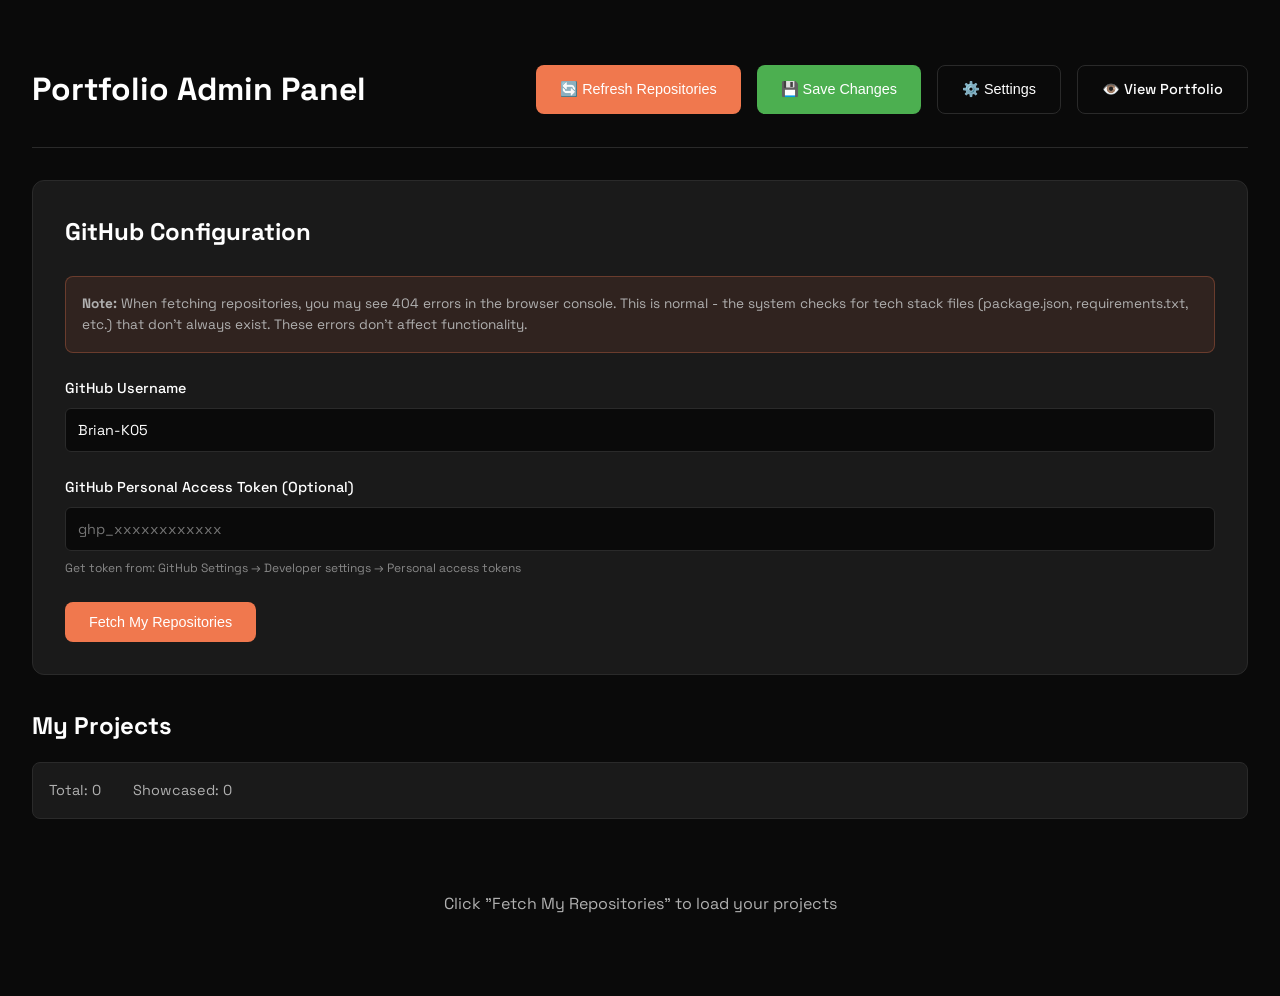
==== admin.html @ 61820c59 "Initial commit - Portfolio website with admin panel and resume" ====
<!DOCTYPE html>
<html lang="en">
<head>
    <meta charset="UTF-8">
    <meta name="viewport" content="width=device-width, initial-scale=1.0">
    <title>Portfolio Admin Panel</title>
    <link rel="stylesheet" href="admin.css">
    <link rel="preconnect" href="https://fonts.googleapis.com">
    <link rel="preconnect" href="https://fonts.gstatic.com" crossorigin>
    <link href="https://fonts.googleapis.com/css2?family=Space+Grotesk:wght@300;400;500;600;700&display=swap" rel="stylesheet">
</head>
<body>
    <div class="admin-container">
        <!-- Header -->
        <header class="admin-header">
            <h1>Portfolio Admin Panel</h1>
            <div class="header-actions">
                <button class="btn-refresh" id="refreshRepos">🔄 Refresh Repositories</button>
                <button class="btn-save" id="saveProjects">💾 Save Changes</button>
                <button class="btn-settings" id="openSettings" style="background: transparent; color: var(--text-white); border: 1px solid var(--border-gray); padding: 0.75rem 1.5rem; border-radius: 8px; font-size: 0.9rem; font-weight: 500; cursor: pointer; transition: all 0.3s ease;">⚙️ Settings</button>
                <a href="index.html" target="_blank" class="btn-view-portfolio">👁️ View Portfolio</a>
            </div>
        </header>

        <!-- GitHub Config Section (Hidden after successful fetch) -->
        <section class="config-section" id="configSection">
            <h2>GitHub Configuration</h2>
            <div class="info-note" style="background: rgba(240, 120, 78, 0.1); border: 1px solid rgba(240, 120, 78, 0.3); border-radius: 8px; padding: 1rem; margin-bottom: 1.5rem; color: var(--text-gray); font-size: 0.85rem;">
                <strong>Note:</strong> When fetching repositories, you may see 404 errors in the browser console. This is normal - the system checks for tech stack files (package.json, requirements.txt, etc.) that don't always exist. These errors don't affect functionality.
            </div>
            <div class="config-form">
                <div class="form-group">
                    <label for="githubUsername">GitHub Username</label>
                    <input type="text" id="githubUsername" placeholder="Brian-K05" value="Brian-K05">
                </div>
                <div class="form-group">
                    <label for="githubToken">GitHub Personal Access Token (Optional)</label>
                    <input type="password" id="githubToken" placeholder="ghp_xxxxxxxxxxxx">
                    <small>Get token from: GitHub Settings → Developer settings → Personal access tokens</small>
                </div>
                <button class="btn-primary" id="fetchRepos">Fetch My Repositories</button>
            </div>
        </section>

        <!-- Projects List Section -->
        <section class="projects-section">
            <h2>My Projects</h2>
            <div class="projects-stats">
                <span id="totalRepos">Total: 0</span>
                <span id="showcasedCount">Showcased: 0</span>
            </div>
            <div class="projects-list" id="projectsList">
                <div class="loading-state" id="loadingState">
                    <p>Click "Fetch My Repositories" to load your projects</p>
                </div>
            </div>
        </section>
    </div>

    <!-- Settings Modal -->
    <div class="modal" id="settingsModal">
        <div class="modal-overlay"></div>
        <div class="modal-content">
            <button class="modal-close" id="closeSettingsModal">&times;</button>
            <h2>Settings</h2>
            <div class="settings-form">
                <div class="form-group">
                    <label for="settingsGithubUsername">GitHub Username</label>
                    <input type="text" id="settingsGithubUsername" placeholder="Brian-K05">
                </div>
                <div class="form-group">
                    <label for="settingsGithubToken">GitHub Personal Access Token (Optional)</label>
                    <input type="password" id="settingsGithubToken" placeholder="ghp_xxxxxxxxxxxx">
                    <small>Get token from: GitHub Settings → Developer settings → Personal access tokens</small>
                </div>
                <div class="form-actions">
                    <button type="button" class="btn-secondary" id="cancelSettings">Cancel</button>
                    <button type="button" class="btn-primary" id="saveSettings">Save Settings</button>
                </div>
            </div>
        </div>
    </div>

    <!-- Project Edit Modal -->
    <div class="modal" id="editModal">
        <div class="modal-overlay"></div>
        <div class="modal-content">
            <button class="modal-close" id="closeModal">&times;</button>
            <h2>Edit Project</h2>
            <form id="editProjectForm">
                <div class="form-group">
                    <label for="editName">Project Name</label>
                    <input type="text" id="editName" required>
                </div>
                <div class="form-group">
                    <label for="editDescription">Description</label>
                    <textarea id="editDescription" rows="5" required></textarea>
                </div>
                <div class="form-group">
                    <label for="editCategory">Category</label>
                    <input type="text" id="editCategory" placeholder="e.g., Web Application, Mobile App">
                </div>
                <div class="form-group">
                    <label for="editDeployUrl">Live Demo URL</label>
                    <input type="url" id="editDeployUrl" placeholder="https://example.com">
                </div>
                <div class="form-group">
                    <label for="editImageUrl">Project Image</label>
                    <div style="display: flex; flex-direction: column; gap: 1rem;">
                        <div>
                            <label style="font-size: 0.85rem; color: var(--text-gray); margin-bottom: 0.5rem; display: block;">Option 1: Upload Image File</label>
                            <input type="file" id="editImageFile" accept="image/*" style="width: 100%; padding: 0.5rem; background: var(--bg-dark); border: 1px solid var(--border-gray); border-radius: 6px; color: var(--text-white);">
                            <small style="display: block; margin-top: 0.5rem;">Supported: PNG, JPG, WebP (Recommended: 1200x675px)</small>
                        </div>
                        <div style="text-align: center; color: var(--text-gray); font-size: 0.9rem;">OR</div>
                        <div>
                            <label style="font-size: 0.85rem; color: var(--text-gray); margin-bottom: 0.5rem; display: block;">Option 2: Image URL</label>
                            <input type="url" id="editImageUrl" placeholder="https://example.com/image.png">
                        </div>
                    </div>
                    <div id="imagePreview" style="margin-top: 1rem; display: none;">
                        <label style="font-size: 0.85rem; color: var(--text-gray); margin-bottom: 0.5rem; display: block;">Preview:</label>
                        <img id="imagePreviewImg" src="" alt="Preview" style="max-width: 100%; max-height: 200px; border-radius: 8px; border: 1px solid var(--border-gray); object-fit: contain;">
                    </div>
                </div>
                <div class="form-group">
                    <label>Tech Stack (Auto-detected)</label>
                    <div class="tech-stack-display" id="editTechStack"></div>
                </div>
                <div class="form-actions">
                    <button type="button" class="btn-secondary" id="cancelEdit">Cancel</button>
                    <button type="submit" class="btn-primary">Save Project</button>
                </div>
            </form>
        </div>
    </div>

    <script src="admin.js"></script>
</body>
</html>
---- admin.css ----
* {
    margin: 0;
    padding: 0;
    box-sizing: border-box;
}

:root {
    --bg-dark: #0a0a0a;
    --bg-darker: #050505;
    --bg-card: #1a1a1a;
    --text-white: #ffffff;
    --text-gray: #b0b0b0;
    --text-light-gray: #888888;
    --accent-orange: #f0784e;
    --border-gray: #2a2a2a;
    --success-green: #4caf50;
    --error-red: #f44336;
}

body {
    font-family: 'Space Grotesk', sans-serif;
    background: var(--bg-dark);
    color: var(--text-white);
    line-height: 1.6;
    min-height: 100vh;
}

.admin-container {
    max-width: 1400px;
    margin: 0 auto;
    padding: 2rem;
}

/* Header */
.admin-header {
    display: flex;
    justify-content: space-between;
    align-items: center;
    padding: 2rem 0;
    border-bottom: 1px solid var(--border-gray);
    margin-bottom: 2rem;
    flex-wrap: wrap;
    gap: 1rem;
}

.admin-header h1 {
    font-size: 2rem;
    font-weight: 700;
    color: var(--text-white);
}

.header-actions {
    display: flex;
    gap: 1rem;
    flex-wrap: wrap;
}

.btn-refresh,
.btn-save,
.btn-view-portfolio {
    padding: 0.75rem 1.5rem;
    border: none;
    border-radius: 8px;
    font-size: 0.9rem;
    font-weight: 500;
    cursor: pointer;
    transition: all 0.3s ease;
    text-decoration: none;
    display: inline-flex;
    align-items: center;
    gap: 0.5rem;
}

.btn-refresh {
    background: var(--accent-orange);
    color: var(--text-white);
}

.btn-refresh:hover {
    background: #ff8c5a;
    transform: translateY(-2px);
}

.btn-save {
    background: var(--success-green);
    color: var(--text-white);
}

.btn-save:hover {
    background: #66bb6a;
    transform: translateY(-2px);
}

.btn-view-portfolio {
    background: transparent;
    color: var(--text-white);
    border: 1px solid var(--border-gray);
}

.btn-view-portfolio:hover {
    border-color: var(--accent-orange);
    color: var(--accent-orange);
}

/* Config Section */
.config-section {
    background: var(--bg-card);
    padding: 2rem;
    border-radius: 12px;
    margin-bottom: 2rem;
    border: 1px solid var(--border-gray);
}

.config-section h2 {
    font-size: 1.5rem;
    margin-bottom: 1.5rem;
    color: var(--text-white);
}

.config-form {
    display: flex;
    flex-direction: column;
    gap: 1.5rem;
}

.form-group {
    display: flex;
    flex-direction: column;
    gap: 0.5rem;
}

.form-group label {
    font-size: 0.9rem;
    font-weight: 500;
    color: var(--text-white);
}

.form-group input,
.form-group textarea {
    padding: 0.75rem;
    background: var(--bg-dark);
    border: 1px solid var(--border-gray);
    border-radius: 6px;
    color: var(--text-white);
    font-family: inherit;
    font-size: 0.9rem;
    transition: all 0.3s ease;
}

.form-group input:focus,
.form-group textarea:focus {
    outline: none;
    border-color: var(--accent-orange);
    box-shadow: 0 0 0 3px rgba(240, 120, 78, 0.1);
}

.form-group small {
    font-size: 0.75rem;
    color: var(--text-light-gray);
}

.btn-primary {
    padding: 0.75rem 1.5rem;
    background: var(--accent-orange);
    color: var(--text-white);
    border: none;
    border-radius: 8px;
    font-size: 0.9rem;
    font-weight: 500;
    cursor: pointer;
    transition: all 0.3s ease;
    align-self: flex-start;
}

.btn-primary:hover {
    background: #ff8c5a;
    transform: translateY(-2px);
}

.btn-primary:disabled {
    opacity: 0.5;
    cursor: not-allowed;
    transform: none;
}

/* Projects Section */
.projects-section {
    margin-top: 2rem;
}

.projects-section h2 {
    font-size: 1.5rem;
    margin-bottom: 1rem;
    color: var(--text-white);
}

.projects-stats {
    display: flex;
    gap: 2rem;
    margin-bottom: 1.5rem;
    padding: 1rem;
    background: var(--bg-card);
    border-radius: 8px;
    border: 1px solid var(--border-gray);
}

.projects-stats span {
    font-size: 0.9rem;
    color: var(--text-gray);
}

.projects-list {
    display: grid;
    grid-template-columns: repeat(auto-fill, minmax(350px, 1fr));
    gap: 1.5rem;
}

.loading-state {
    grid-column: 1 / -1;
    text-align: center;
    padding: 3rem;
    color: var(--text-gray);
}

/* Project Card */
.project-card-admin {
    background: var(--bg-card);
    border: 1px solid var(--border-gray);
    border-radius: 12px;
    padding: 1.5rem;
    transition: all 0.3s ease;
    display: flex;
    flex-direction: column;
    gap: 1rem;
}

.project-card-admin:hover {
    border-color: var(--accent-orange);
    transform: translateY(-4px);
    box-shadow: 0 8px 24px rgba(240, 120, 78, 0.1);
}

.project-card-admin.showcased {
    border-color: var(--success-green);
    background: rgba(76, 175, 80, 0.05);
}

.project-header {
    display: flex;
    justify-content: space-between;
    align-items: flex-start;
    gap: 1rem;
}

.project-title {
    font-size: 1.25rem;
    font-weight: 600;
    color: var(--text-white);
    margin: 0;
}

.showcase-toggle {
    display: flex;
    align-items: center;
    gap: 0.5rem;
}

.toggle-switch {
    position: relative;
    width: 50px;
    height: 24px;
    background: var(--border-gray);
    border-radius: 12px;
    cursor: pointer;
    transition: all 0.3s ease;
}

.toggle-switch.active {
    background: var(--success-green);
}

.toggle-switch::after {
    content: '';
    position: absolute;
    width: 20px;
    height: 20px;
    background: var(--text-white);
    border-radius: 50%;
    top: 2px;
    left: 2px;
    transition: all 0.3s ease;
}

.toggle-switch.active::after {
    left: 28px;
}

.project-info {
    display: flex;
    flex-direction: column;
    gap: 0.75rem;
}

.project-description-preview {
    font-size: 0.85rem;
    color: var(--text-gray);
    line-height: 1.5;
    max-height: 60px;
    overflow: hidden;
}

.project-tech {
    display: flex;
    flex-wrap: wrap;
    gap: 0.5rem;
}

.tech-tag {
    padding: 0.25rem 0.75rem;
    background: var(--bg-dark);
    border: 1px solid var(--border-gray);
    border-radius: 12px;
    font-size: 0.75rem;
    color: var(--text-gray);
}

.project-links-admin {
    display: flex;
    gap: 0.5rem;
    flex-wrap: wrap;
}

.project-link {
    font-size: 0.8rem;
    color: var(--accent-orange);
    text-decoration: none;
    transition: all 0.3s ease;
}

.project-link:hover {
    color: #ff8c5a;
    text-decoration: underline;
}

.project-actions {
    display: flex;
    gap: 0.5rem;
    margin-top: auto;
    padding-top: 1rem;
    border-top: 1px solid var(--border-gray);
}

.btn-edit,
.btn-delete {
    flex: 1;
    padding: 0.5rem;
    border: none;
    border-radius: 6px;
    font-size: 0.85rem;
    cursor: pointer;
    transition: all 0.3s ease;
}

.btn-edit {
    background: var(--accent-orange);
    color: var(--text-white);
}

.btn-edit:hover {
    background: #ff8c5a;
}

.btn-delete {
    background: transparent;
    color: var(--error-red);
    border: 1px solid var(--error-red);
}

.btn-delete:hover {
    background: var(--error-red);
    color: var(--text-white);
}

/* Modal */
.modal {
    display: none;
    position: fixed;
    top: 0;
    left: 0;
    width: 100%;
    height: 100%;
    z-index: 1000;
}

.modal.active {
    display: flex;
    align-items: center;
    justify-content: center;
}

.modal-overlay {
    position: absolute;
    top: 0;
    left: 0;
    width: 100%;
    height: 100%;
    background: rgba(0, 0, 0, 0.8);
    backdrop-filter: blur(4px);
}

.modal-content {
    position: relative;
    background: var(--bg-card);
    border: 1px solid var(--border-gray);
    border-radius: 12px;
    padding: 2rem;
    max-width: 600px;
    width: 90%;
    max-height: 90vh;
    overflow-y: auto;
    z-index: 1001;
}

.modal-close {
    position: absolute;
    top: 1rem;
    right: 1rem;
    background: transparent;
    border: none;
    color: var(--text-white);
    font-size: 2rem;
    cursor: pointer;
    width: 40px;
    height: 40px;
    display: flex;
    align-items: center;
    justify-content: center;
    border-radius: 50%;
    transition: all 0.3s ease;
}

.modal-close:hover {
    background: var(--bg-dark);
    transform: rotate(90deg);
}

.modal-content h2 {
    font-size: 1.5rem;
    margin-bottom: 1.5rem;
    color: var(--text-white);
}

.tech-stack-display {
    display: flex;
    flex-wrap: wrap;
    gap: 0.5rem;
    padding: 1rem;
    background: var(--bg-dark);
    border-radius: 8px;
    border: 1px solid var(--border-gray);
}

.tech-stack-item {
    padding: 0.5rem 1rem;
    background: var(--accent-orange);
    color: var(--text-white);
    border-radius: 6px;
    font-size: 0.85rem;
    font-weight: 500;
}

.form-actions {
    display: flex;
    gap: 1rem;
    margin-top: 1.5rem;
    justify-content: flex-end;
}

.btn-secondary {
    padding: 0.75rem 1.5rem;
    background: transparent;
    color: var(--text-white);
    border: 1px solid var(--border-gray);
    border-radius: 8px;
    font-size: 0.9rem;
    font-weight: 500;
    cursor: pointer;
    transition: all 0.3s ease;
}

.btn-secondary:hover {
    border-color: var(--accent-orange);
    color: var(--accent-orange);
}

/* Responsive */
@media (max-width: 768px) {
    .admin-container {
        padding: 1rem;
    }

    .admin-header {
        flex-direction: column;
        align-items: flex-start;
    }

    .projects-list {
        grid-template-columns: 1fr;
    }

    .modal-content {
        width: 95%;
        padding: 1.5rem;
    }
}

/* Success/Error Messages */
.message {
    padding: 1rem;
    border-radius: 8px;
    margin-bottom: 1rem;
    display: none;
}

.message.success {
    background: rgba(76, 175, 80, 0.1);
    border: 1px solid var(--success-green);
    color: var(--success-green);
    display: block;
}

.message.error {
    background: rgba(244, 67, 54, 0.1);
    border: 1px solid var(--error-red);
    color: var(--error-red);
    display: block;
}
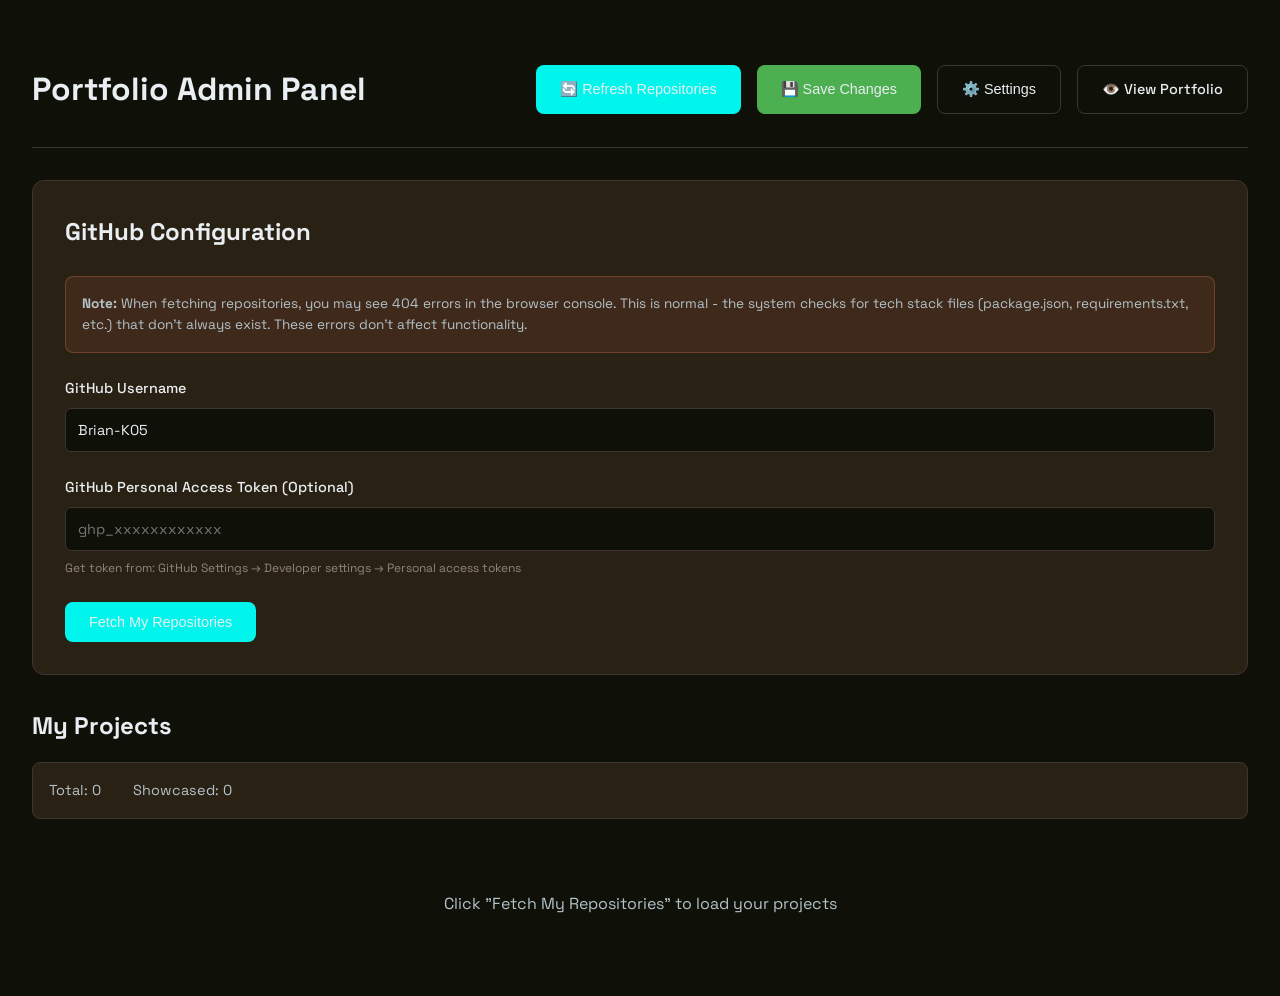
==== commit 6e22eb92: "Update portfolio from the final CV and switch Work to Emergent-style project cards. Co-authored-by: " ====
--- a/admin.html
+++ b/admin.html
@@ -3,6 +3,7 @@
 <head>
     <meta charset="UTF-8">
     <meta name="viewport" content="width=device-width, initial-scale=1.0">
+    <meta name="robots" content="noindex, nofollow">
     <title>Portfolio Admin Panel</title>
     <link rel="stylesheet" href="admin.css">
     <link rel="preconnect" href="https://fonts.googleapis.com">
--- a/admin.css
+++ b/admin.css
@@ -5,14 +5,16 @@
 }
 
 :root {
-    --bg-dark: #0a0a0a;
-    --bg-darker: #050505;
-    --bg-card: #1a1a1a;
-    --text-white: #ffffff;
-    --text-gray: #b0b0b0;
-    --text-light-gray: #888888;
-    --accent-orange: #f0784e;
-    --border-gray: #2a2a2a;
+    /* Matches main site: Pitch Black, Dark Coffee, Neon Ice, Pale Sky, Taupe */
+    --bg-dark: #0F1108;
+    --bg-darker: #0a0c06;
+    --bg-card: #2a2115;
+    --text-white: #E8EEF1;
+    --text-gray: #b4c2c9;
+    --text-light-gray: #8f857e;
+    --accent-orange: #00F6ED;
+    --accent-orange-rgb: 0, 246, 237;
+    --border-gray: #3d3630;
     --success-green: #4caf50;
     --error-red: #f44336;
 }
@@ -77,7 +79,7 @@
 }
 
 .btn-refresh:hover {
-    background: #ff8c5a;
+    background: #FFFF00;
     transform: translateY(-2px);
 }
 
@@ -151,7 +153,7 @@
 .form-group textarea:focus {
     outline: none;
     border-color: var(--accent-orange);
-    box-shadow: 0 0 0 3px rgba(240, 120, 78, 0.1);
+    box-shadow: 0 0 0 3px rgba(255, 136, 17, 0.1);
 }
 
 .form-group small {
@@ -173,7 +175,7 @@
 }
 
 .btn-primary:hover {
-    background: #ff8c5a;
+    background: #FFFF00;
     transform: translateY(-2px);
 }
 
@@ -237,7 +239,7 @@
 .project-card-admin:hover {
     border-color: var(--accent-orange);
     transform: translateY(-4px);
-    box-shadow: 0 8px 24px rgba(240, 120, 78, 0.1);
+    box-shadow: 0 8px 24px rgba(255, 136, 17, 0.1);
 }
 
 .project-card-admin.showcased {
@@ -338,7 +340,7 @@
 }
 
 .project-link:hover {
-    color: #ff8c5a;
+    color: #FF8811;
     text-decoration: underline;
 }
 
@@ -367,7 +369,7 @@
 }
 
 .btn-edit:hover {
-    background: #ff8c5a;
+    background: #FFFF00;
 }
 
 .btn-delete {
